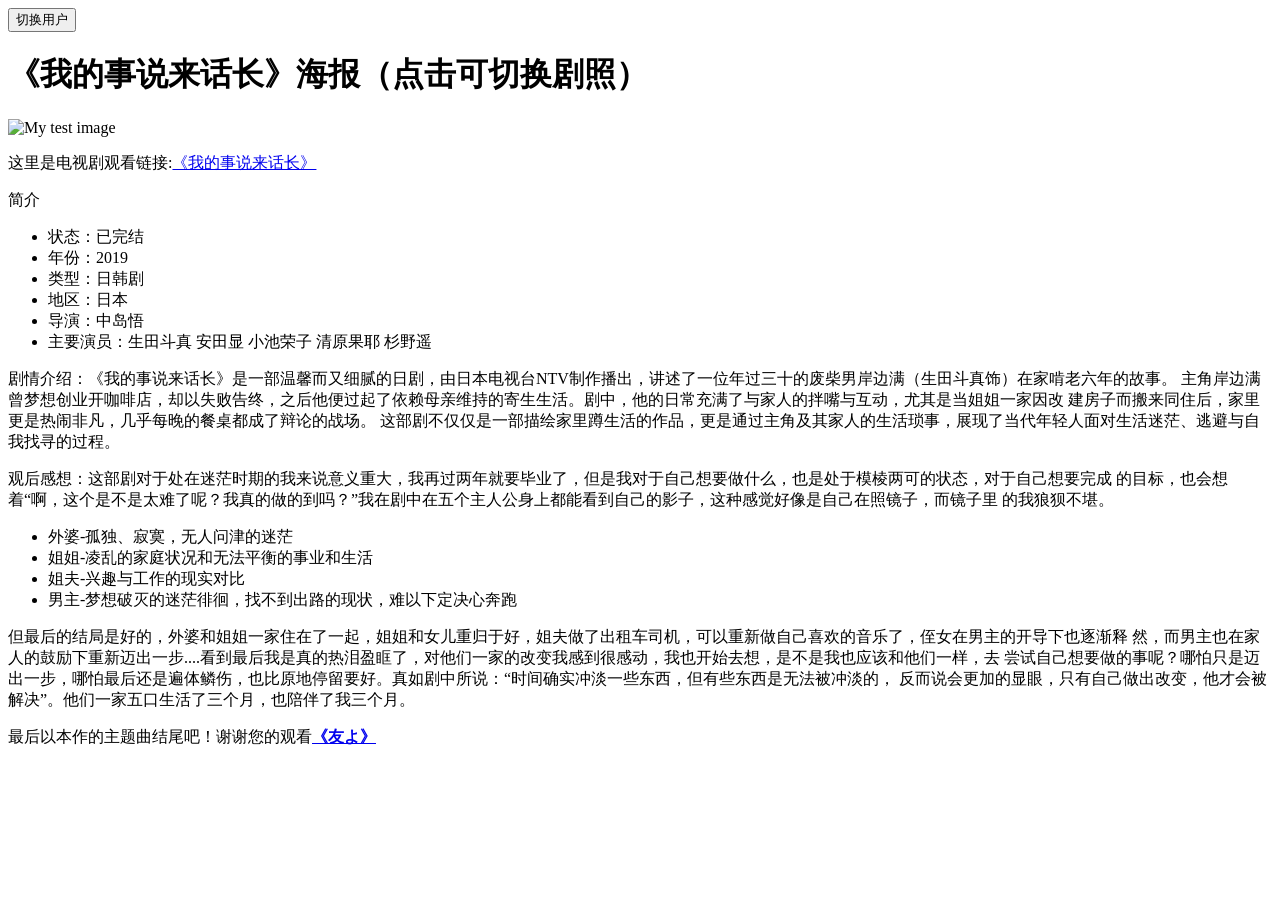
==== intex.html @ 5cf3cb5d "Add files via upload" ====
<!doctype html>  
<html lang="en-US">  
  <head>  
    <button>切换用户</button>
    <script src="scripts/main.js" defer></script>
    <link href="styles/style.css" rel="stylesheet" type="text/css">
    <link href="http://fonts.googleapis.com/css?family=Open+Sans" rel="stylesheet" type="text/css">
    <meta charset="utf-8" >  
    <title>电视剧介绍</title>  
  </head>  
  <body>  
    <h1>《我的事说来话长》海报（点击可切换剧照）</h1>  
    <img src="images/z1.jpg" alt="My test image" />  

<p>
  这里是电视剧观看链接:<a href="https://www.kanxihe.com/post/298428.html"
>《我的事说来话长》</a
>
</p>

<p>简介</p>

<ul>
  <li>状态：已完结</li>
  <li>年份：2019</li>
  <li>类型：日韩剧</li>
  <li>地区：日本</li>
  <li>导演：中岛悟 </li>
  <li>主要演员：生田斗真 安田显 小池荣子 清原果耶 杉野遥 </li>
</ul>

<p>剧情介绍：《我的事说来话长》是一部温馨而又细腻的日剧，由日本电视台NTV制作播出，讲述了一位年过三十的废柴男岸边满（生田斗真饰）在家啃老六年的故事。
    主角岸边满曾梦想创业开咖啡店，却以失败告终，之后他便过起了依赖母亲维持的寄生生活。剧中，他的日常充满了与家人的拌嘴与互动，尤其是当姐姐一家因改
    建房子而搬来同住后，家里更是热闹非凡，几乎每晚的餐桌都成了辩论的战场。
    这部剧不仅仅是一部描绘家里蹲生活的作品，更是通过主角及其家人的生活琐事，展现了当代年轻人面对生活迷茫、逃避与自我找寻的过程。</p>

    <p>观后感想：这部剧对于处在迷茫时期的我来说意义重大，我再过两年就要毕业了，但是我对于自己想要做什么，也是处于模棱两可的状态，对于自己想要完成
       的目标，也会想着“啊，这个是不是太难了呢？我真的做的到吗？”我在剧中在五个主人公身上都能看到自己的影子，这种感觉好像是自己在照镜子，而镜子里
       的我狼狈不堪。
       <ul>
        <li>外婆-孤独、寂寞，无人问津的迷茫</li>
        <li>姐姐-凌乱的家庭状况和无法平衡的事业和生活</li>
        <li>姐夫-兴趣与工作的现实对比</li>
        <li>男主-梦想破灭的迷茫徘徊，找不到出路的现状，难以下定决心奔跑</li>
      </ul>
    </p>

    <p>
       但最后的结局是好的，外婆和姐姐一家住在了一起，姐姐和女儿重归于好，姐夫做了出租车司机，可以重新做自己喜欢的音乐了，侄女在男主的开导下也逐渐释
       然，而男主也在家人的鼓励下重新迈出一步....看到最后我是真的热泪盈眶了，对他们一家的改变我感到很感动，我也开始去想，是不是我也应该和他们一样，去
       尝试自己想要做的事呢？哪怕只是迈出一步，哪怕最后还是遍体鳞伤，也比原地停留要好。真如剧中所说：“时间确实冲淡一些东西，但有些东西是无法被冲淡的，
       反而说会更加的显眼，只有自己做出改变，他才会被解决”。他们一家五口生活了三个月，也陪伴了我三个月。
    </p>
    <p>
        最后以本作的主题曲结尾吧！谢谢您的观看<a href="https://www.bilibili.com/video/BV1Pf4y1S7W9/?spm_id_from=autoNext&vd_source=fd59efec6929d9ca5e546ac9b3125583"
      ><strong>《友よ》</strong></a
      >
      </p>
  </body>  
</html>
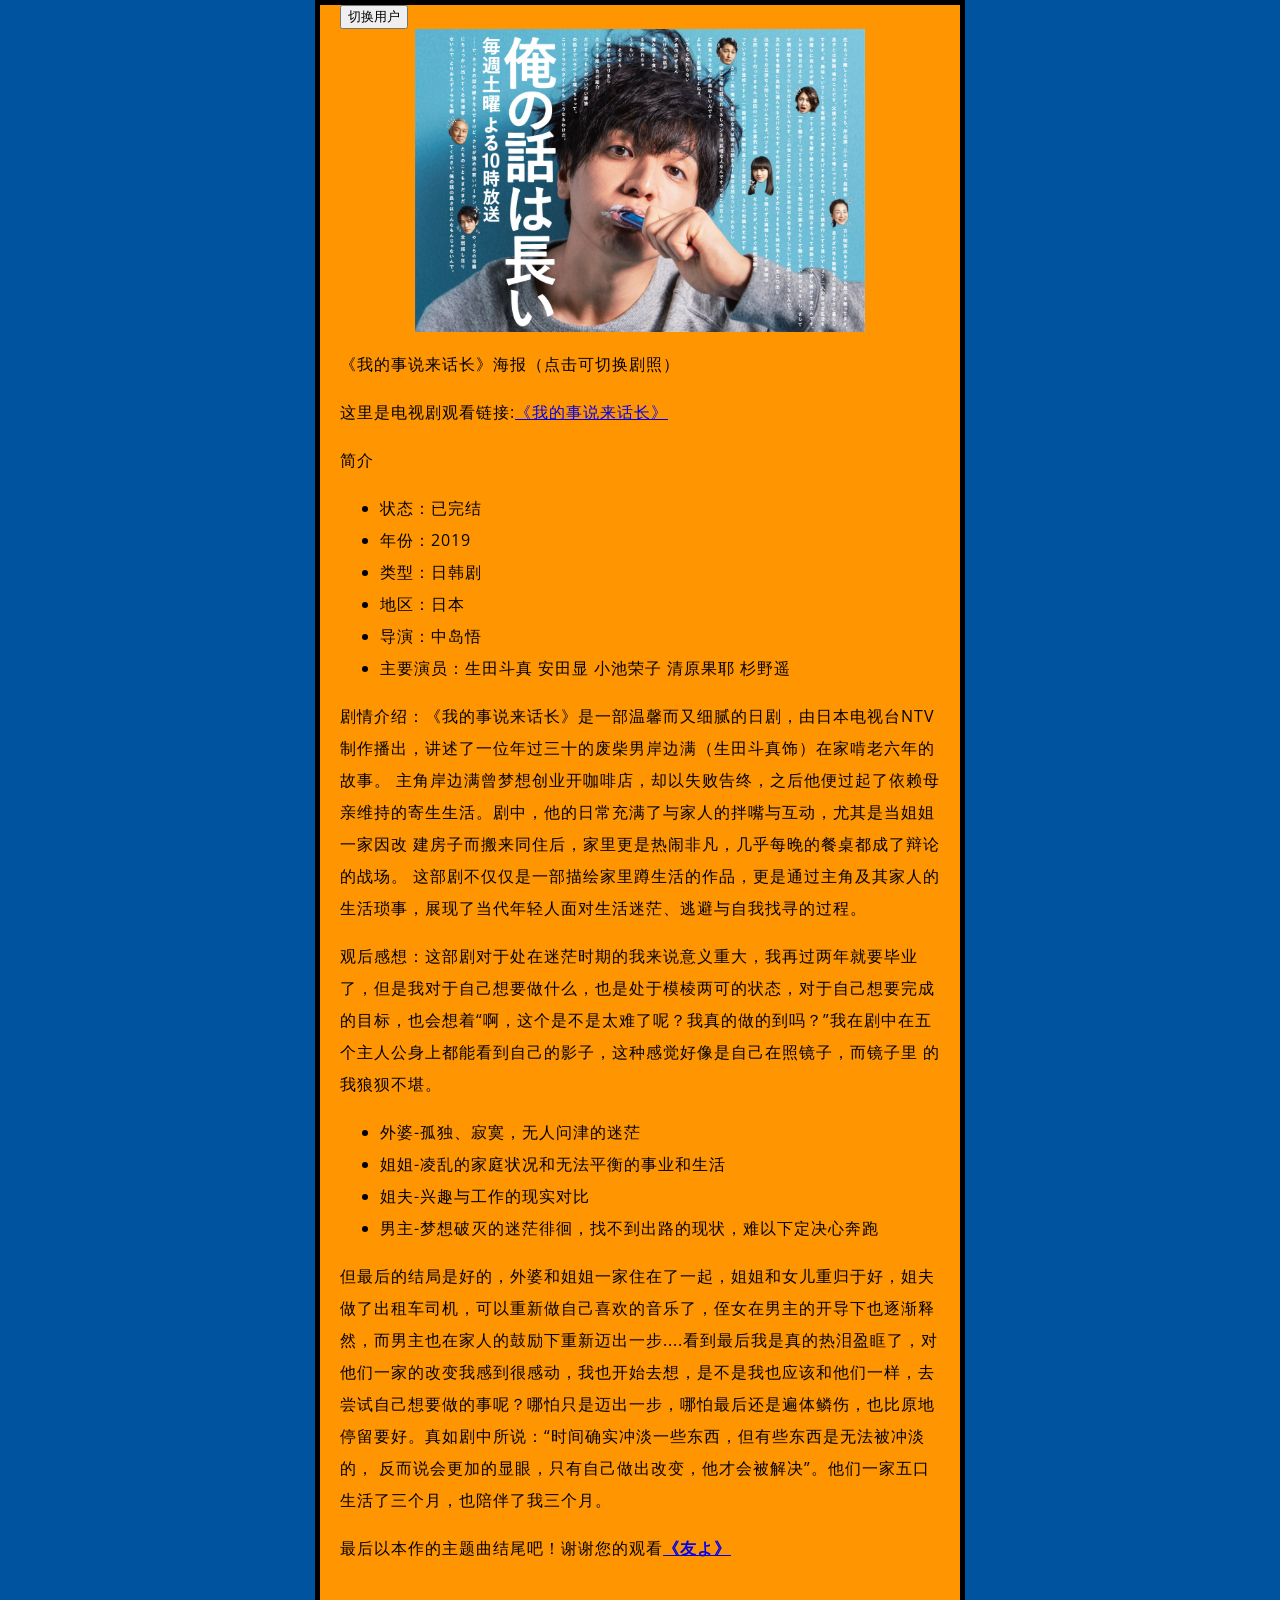
==== commit 59543290: "Update intex.html" ====
--- a/intex.html
+++ b/intex.html
@@ -9,9 +9,8 @@
     <title>电视剧介绍</title>  
   </head>  
   <body>  
-    <h1>《我的事说来话长》海报（点击可切换剧照）</h1>  
     <img src="images/z1.jpg" alt="My test image" />  
-
+    <p>《我的事说来话长》海报（点击可切换剧照） </p>
 <p>
   这里是电视剧观看链接:<a href="https://www.kanxihe.com/post/298428.html"
 >《我的事说来话长》</a
@@ -57,4 +56,4 @@
       >
       </p>
   </body>  
-</html>+</html>
--- a/styles/style.css
+++ b/styles/style.css
@@ -0,0 +1,34 @@
+html {
+  font-size: 10px;
+  font-family: 'Open Sans', sans-serif;
+  background-color: #00539F;
+}
+
+body {
+  width: 600px;
+  margin: 0 auto;
+  background-color: #FF9500;
+  padding: 0 20px 20px 20px;
+  border: 5px solid black;
+}
+
+p, li {
+  font-size: 16px;
+  line-height: 2;
+  letter-spacing: 1px;
+}
+
+h1 {
+  font-size: 60px;
+  text-align: center;
+  margin: 0;
+  padding: 20px 0;
+  color: #00539F;
+  text-shadow: 3px 3px 1px black;
+}
+
+img {
+  width: 450px;
+  display: block;
+  margin: 0 auto;
+}
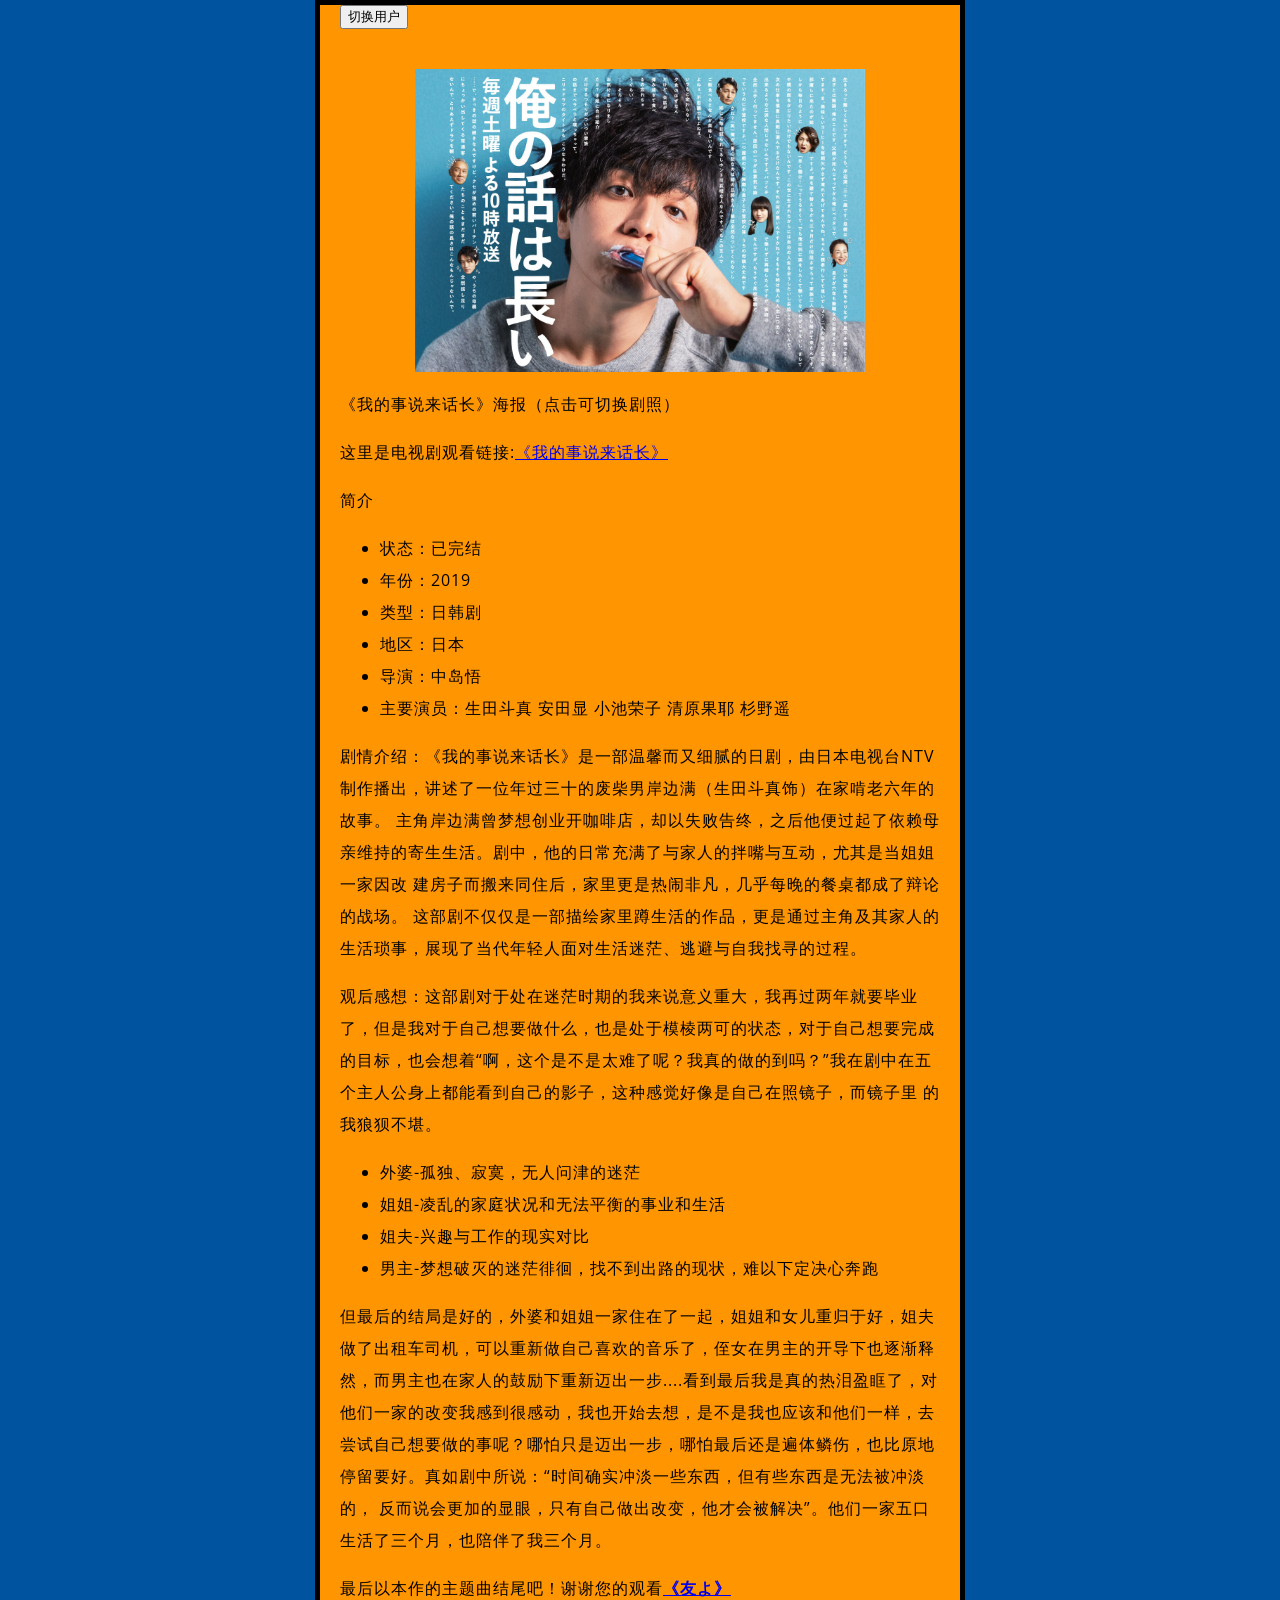
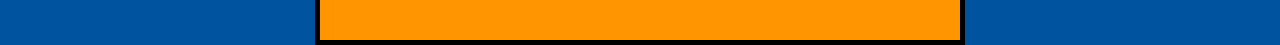
==== commit 07a11995: "Update intex.html" ====
--- a/intex.html
+++ b/intex.html
@@ -9,6 +9,7 @@
     <title>电视剧介绍</title>  
   </head>  
   <body>  
+    <h1> </h1>
     <img src="images/z1.jpg" alt="My test image" />  
     <p>《我的事说来话长》海报（点击可切换剧照） </p>
 <p>
